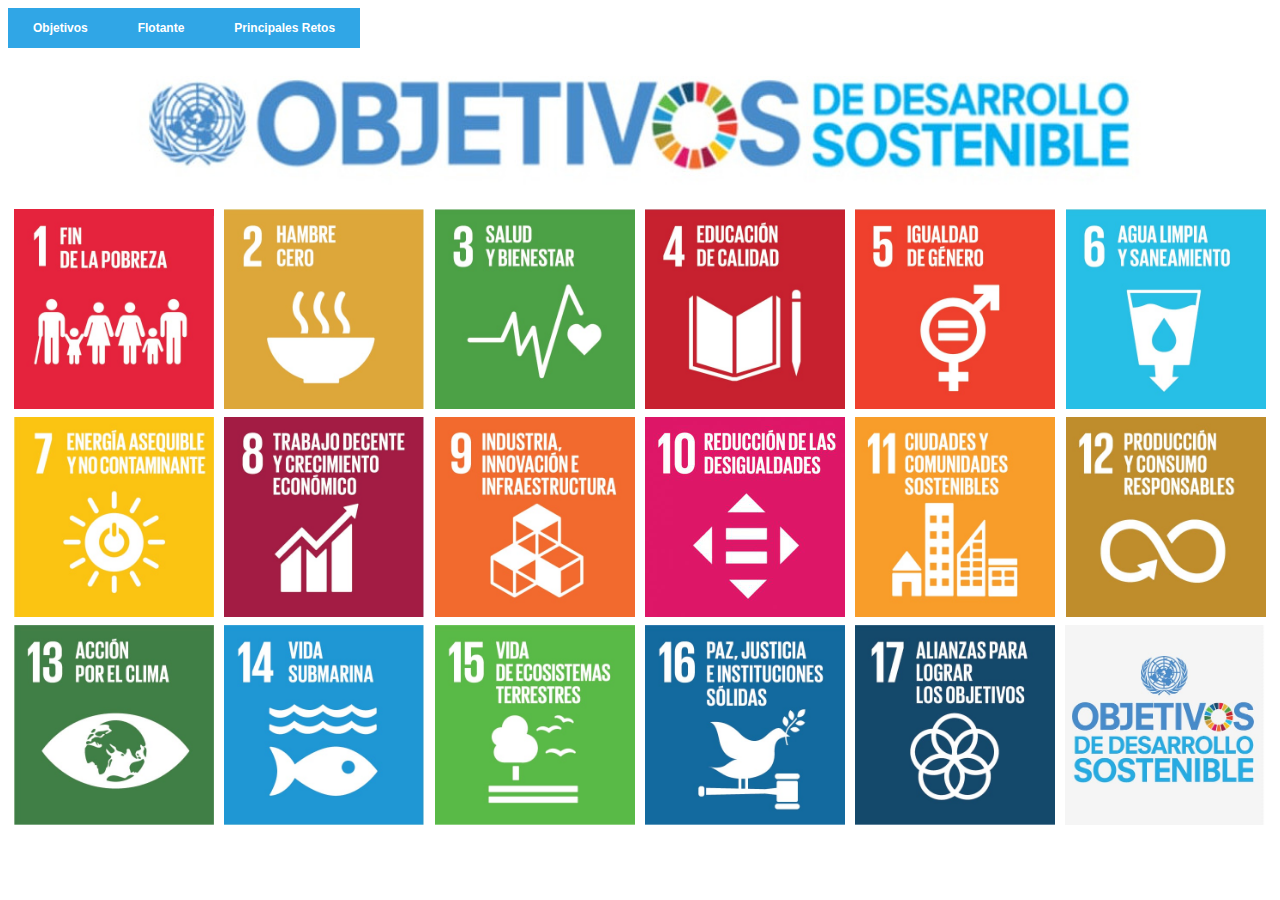
==== index.html @ c0fb00c0 "Add files via upload" ====
<!DOCTYPE html>
<html lang="es">
<head>
	<meta charset="UTF-8">
	<meta name="viewport" content="width=device-width, initial-scale=1.0">
	<meta name="autor" content="Alex González">
	<link rel="stylesheet" type="text/css" href="style.css">
	<title>Tabla ODS</title>
	<style>
		img{
			height: 200px;
		}
		table{
			width: 100%;
		}
		td{
			text-align: center;	
		}
	</style>
</head>
<body>
	<nav class="dropdownmenu">
        <ul>
            <li><a href="index.html">Objetivos</a></li>
            <li><a href="2pagina.html">Flotante</a></li>  
			<li><a href="retos.html">Principales Retos</a></li> 
        </ul>
    </nav>
	<table>
		<tr><td colspan="6"> <a href="https://www.un.org/sustainabledevelopment/es/objetivos-de-desarrollo-sostenible/" target="_blank">
			<img style="height: 150px;" src="img/ODSbann.jpg">
		</a></td></tr>

		<tr>
			<td> <a href="https://www.un.org/sustainabledevelopment/es/poverty/" target="_blank">
				<img src="img/S_SDG_Icons-01-01.jpg" title="ODS 1" alt="ODS 1">
			</a></td>

			<td> <a href="https://www.un.org/sustainabledevelopment/es/hunger/" target="_blank">
				<img src="img/S_SDG_Icons-01-02.jpg" title="ODS 2" alt="ODS 2">
			</a></td>

			<td> <a href="https://www.un.org/sustainabledevelopment/es/health/" target="_blank">
				<img src="img/S_SDG_Icons-01-03.jpg" title="ODS 3" alt="ODS 3">
			</a></td>

			<td> <a href="https://www.un.org/sustainabledevelopment/es/education/" target="_blank">
				<img src="img/S_SDG_Icons-01-04.jpg" title="ODS 4" alt="ODS 4">
			</a></td>

			<td> <a href="https://www.un.org/sustainabledevelopment/es/gender-equality/" target="_blank">
				<img src="img/S_SDG_Icons-01-05.jpg" title="ODS 5" alt="ODS 5">
			</a></td>

			<td> <a href="https://www.un.org/sustainabledevelopment/es/water-and-sanitation/" target="_blank">
				<img src="img/S_SDG_Icons-01-06.jpg" title="ODS 6" alt="ODS 6">
			</a></td>
		</tr>

		<tr>
			<td> <a href="https://www.un.org/sustainabledevelopment/es/energy/" target="_blank">
				<img src="img/S_SDG_Icons-01-07.jpg" title="ODS 7" alt="ODS 7">
			</a></td>

			<td> <a href="https://www.un.org/sustainabledevelopment/es/economic-growth/" target="_blank">
				<img src="img/S_SDG_Icons-01-08.jpg" title="ODS 8" alt="ODS 8">
			</a></td>

			<td> <a href="https://www.un.org/sustainabledevelopment/es/infrastructure/" target="_blank">
				<img src="img/S_SDG_Icons-01-09.jpg" title="ODS 9" alt="ODS 9">
			</a></td>

			<td> <a href="https://www.un.org/sustainabledevelopment/es/inequality/" target="_blank">
				<img src="img/S_SDG_Icons-01-10.jpg" title="ODS 10" alt="ODS 10">
			</a></td>

			<td> <a href="https://www.un.org/sustainabledevelopment/es/cities/" target="_blank">
				<img src="img/S_SDG_Icons-01-11.jpg" title="ODS 11" alt="ODS 11">
			</a></td>

			<td> <a href="https://www.un.org/sustainabledevelopment/es/sustainable-consumption-production/" target="_blank">
				<img src="img/S_SDG_Icons-01-12.jpg" title="ODS 12" alt="ODS 12">
			</a></td>
		</tr>

		<tr>
			<td> <a href="https://www.un.org/sustainabledevelopment/es/climate-change-2/" target="_blank">
				<img src="img/S_SDG_Icons-01-13.jpg" title="ODS 13" alt="ODS 13">
			</a></td>

			<td> <a href="https://www.un.org/sustainabledevelopment/es/oceans/" target="_blank">
				<img src="img/S_SDG_Icons-01-14.jpg" title="ODS 14" alt="ODS 14">
			</a></td>

			<td> <a href="https://www.un.org/sustainabledevelopment/es/biodiversity/" target="_blank">
				<img src="img/S_SDG_Icons-01-15.jpg" title="ODS 15" alt="ODS 15">
			</a></td>

			<td> <a href="https://www.un.org/sustainabledevelopment/es/peace-justice/" target="_blank">
				<img src="img/S_SDG_Icons-01-16.jpg" title="ODS 16" alt="16">
			</a></td>

			<td> <a href="https://www.un.org/sustainabledevelopment/es/globalpartnerships/" target="_blank">
				<img src="img/S_SDG_Icons-01-17.jpg" title="ODS 17" alt="ODS 17">
			</a></td>

			<td> <a href="https://www.un.org/sustainabledevelopment/es/objetivos-de-desarrollo-sostenible/" target="_blank">
				<img src="img/S_SDG_Icons-01-18.jpg" title="WEB ODS" alt="WEB ODS">
			</a></td>
		</tr>
	</table>
</body>
</html>
---- style.css ----
nav{
    width: 100%;
    
    height: 40px;
  }

div {
    text-align: center;

}

h2{
  text-align: center;
}

.zzz img{
    float: left; 
    width: 15%;
    margin: 12px;
}

.zzz img:hover{
    scale: 120%;
}

.clear {
    clear: both; 
   }

/*Empieza el menu*/

.dropdownmenu ul, .dropdownmenu li{
    margin: 0px;
    padding: 0px;
  }
  
.dropdownmenu ul{
     
      list-style: none;
      width: 100%;
  }
  
.dropdownmenu li{
      float: left;
      position: relative;
      width: auto;
  
  }
  
.dropdownmenu a{
      background: #30a6e6;
      color: white;
      display: block;
      font: bold 12px/20px sans-serif;
      padding: 10px 25px;
      text-align: center;
      text-decoration: none;      
  }
  
.dropdownmenu li:hover a{
      background: black;
  }
  
#submenu{
      left: 0;
      opacity: 0;
      position: absolute;
      top: 35%;
      visibility: hidden;
      z-index: 1;
  }
  
li:hover ul#submenu{
      opacity: 1;
      top: 40px;
      visibility: visible;
  }
  
#submenu a:hover{
      background: orange;
  }
  
#submenu a{
      background-color: black;
  }
  
#submenu li{
      width: 100%;
  }
  
  /*fin menú*/
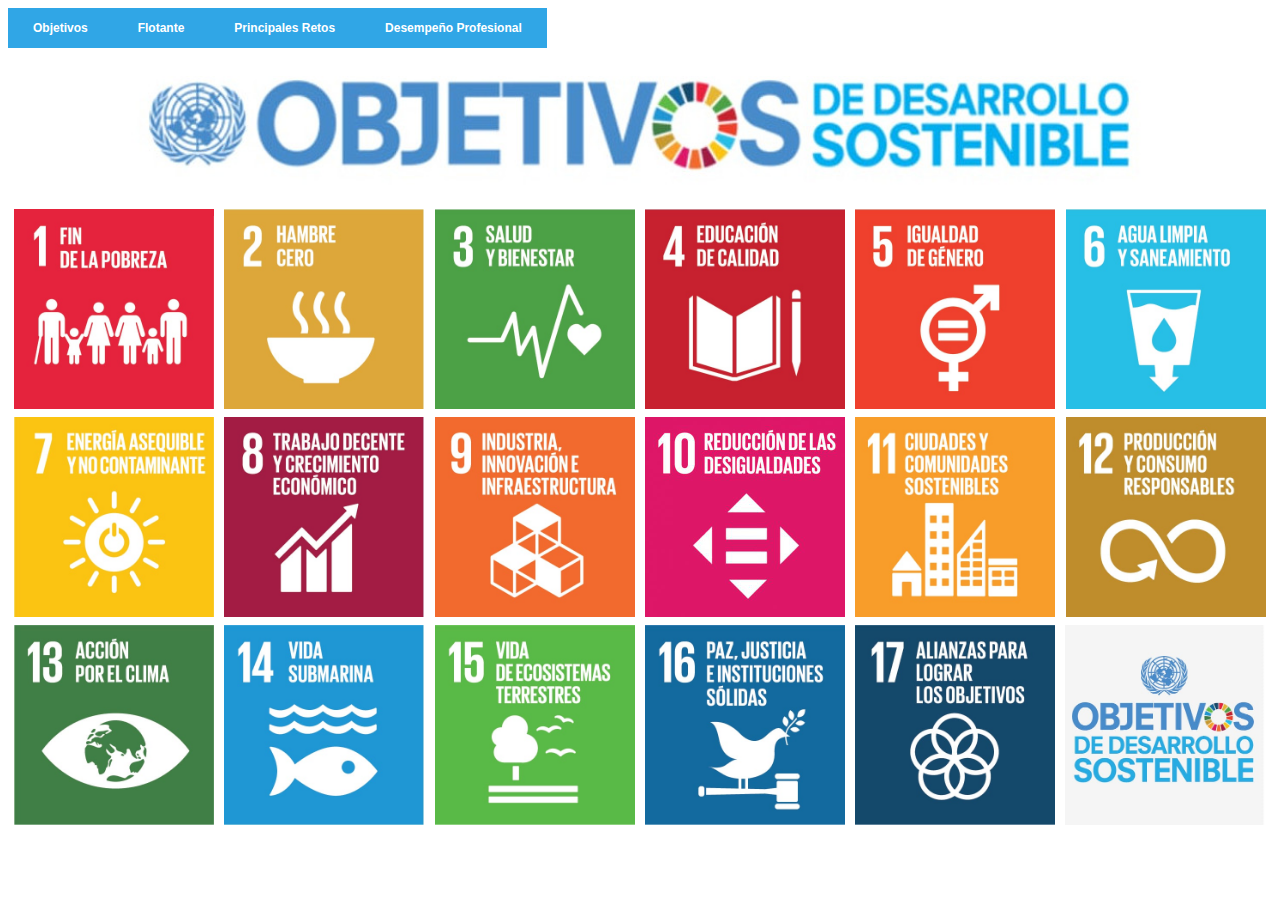
==== commit d30f3016: "Add files via upload" ====
--- a/index.html
+++ b/index.html
@@ -23,7 +23,8 @@
         <ul>
             <li><a href="index.html">Objetivos</a></li>
             <li><a href="2pagina.html">Flotante</a></li>  
-			<li><a href="retos.html">Principales Retos</a></li> 
+			<li><a href="retos.html">Principales Retos</a></li>
+			<li><a href="desempeño.html">Desempeño Profesional</a></li> 
         </ul>
     </nav>
 	<table>
--- a/style.css
+++ b/style.css
@@ -2,15 +2,11 @@
     width: 100%;
     
     height: 40px;
-  }
+}
 
 div {
     text-align: center;
-
-}
-
-h2{
-  text-align: center;
+ 
 }
 
 .zzz img{
@@ -28,7 +24,6 @@
    }
 
 /*Empieza el menu*/
-
 .dropdownmenu ul, .dropdownmenu li{
     margin: 0px;
     padding: 0px;
@@ -88,5 +83,5 @@
       width: 100%;
   }
   
-  /*fin menú*/
 
+
